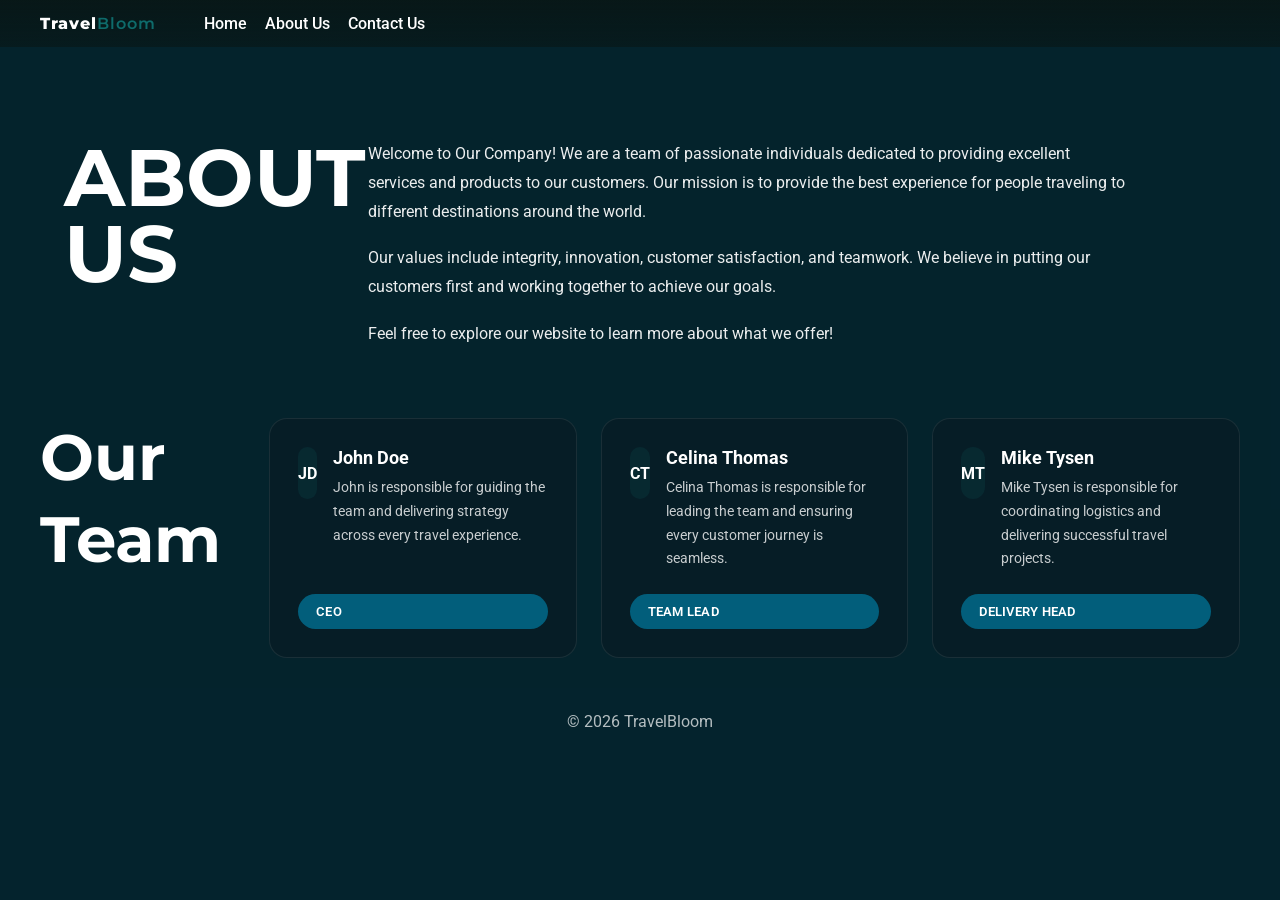
==== about_us.html @ 85b4c503 "complete html and css added" ====
<!doctype html>
<html lang="en">
  <head>
    <meta charset="utf-8" />
    <meta name="viewport" content="width=device-width, initial-scale=1" />
    <title>About Us — TravelBloom</title>
    <link rel="stylesheet" href="travel_recommendation.css" />
    <link rel="preconnect" href="https://fonts.googleapis.com" />
    <link rel="preconnect" href="https://fonts.gstatic.com" crossorigin />
    <link href="https://fonts.googleapis.com/css2?family=Montserrat:wght@300;600;800&family=Roboto:wght@300;400;700&display=swap" rel="stylesheet" />
  </head>
  <body>
    <header class="site-header">
      <div class="container header-inner">
        <div class="logo">Travel<span>Bloom</span></div>
        <nav class="main-nav">
          <a href="travel_recommendation.html">Home</a>
          <a href="about_us.html" class="active">About Us</a>
          <a href="#">Contact Us</a>
        </nav>
      </div>
    </header>

    <main>
      <div class="overlay"></div>
      <section class="about-hero">
        <div class="container about-layout">
          <div class="aside-panel">
            <div class="aside-bar"></div>
            <h1 class="about-heading">ABOUT US</h1>
          </div>
          <div class="about-copy-wrap">
            <p>
              Welcome to Our Company! We are a team of passionate individuals dedicated to providing excellent services and products to our customers. Our mission is to provide the best experience for people traveling to different destinations around the world.
            </p>
            <p>
              Our values include integrity, innovation, customer satisfaction, and teamwork. We believe in putting our customers first and working together to achieve our goals.
            </p>
            <p>
              Feel free to explore our website to learn more about what we offer!
            </p>
          </div>
        </div>
      </section>

      <section class="team-section">
        <div class="container">
          <div class="team-header">
            <h2>Our</h2>
            <h2>Team</h2>
          </div>
          <div class="team-grid">
            <article class="team-card">
              <div class="team-meta">
                <span class="team-avatar">JD</span>
                <div>
                  <h3>John Doe</h3>
                  <p>John is responsible for guiding the team and delivering strategy across every travel experience.</p>
                </div>
              </div>
              <span class="team-role">CEO</span>
            </article>

            <article class="team-card">
              <div class="team-meta">
                <span class="team-avatar">CT</span>
                <div>
                  <h3>Celina Thomas</h3>
                  <p>Celina Thomas is responsible for leading the team and ensuring every customer journey is seamless.</p>
                </div>
              </div>
              <span class="team-role">Team Lead</span>
            </article>

            <article class="team-card">
              <div class="team-meta">
                <span class="team-avatar">MT</span>
                <div>
                  <h3>Mike Tysen</h3>
                  <p>Mike Tysen is responsible for coordinating logistics and delivering successful travel projects.</p>
                </div>
              </div>
              <span class="team-role">Delivery Head</span>
            </article>
          </div>
        </div>
      </section>
    </main>

    <footer class="site-footer">
      <div class="container">&copy; 2026 TravelBloom</div>
    </footer>
  </body>
</html>
---- travel_recommendation.css ----
:root {
  --teal: #0e6b6b;
}

* {
  box-sizing: border-box;
}

html, body {
  height: 100%;
  margin: 0;
  font-family: 'Roboto', system-ui, Arial, sans-serif;
  color: #fff;
  background-color: #04232d;
}

.container {
  max-width: 1200px;
  margin: 0 auto;
  padding: 0 24px;
}

.site-header {
  background: linear-gradient(180deg, rgba(8, 23, 23, 0.95), rgba(8, 23, 23, 0.65));
  position: fixed;
  left: 0;
  right: 0;
  top: 0;
  z-index: 50;
}

.header-inner {
  display: flex;
  align-items: center;
  gap: 24px;
  padding: 14px 0;
}

.logo {
  font-family: 'Montserrat', sans-serif;
  font-weight: 800;
  letter-spacing: 1px;
}

.logo span {
  color: var(--teal);
  font-weight: 600;
}

.main-nav {
  margin-left: 24px;
  display: flex;
  gap: 18px;
}

.main-nav a {
  color: #fff;
  text-decoration: none;
  font-weight: 500;
}

.search {
  margin-left: auto;
  display: flex;
  gap: 8px;
  align-items: center;
}

.search input {
  padding: 10px 14px;
  border-radius: 20px;
  border: 0;
  width: 320px;
}

.btn {
  background: var(--teal);
  border: 0;
  color: #fff;
  padding: 9px 14px;
  border-radius: 18px;
  cursor: pointer;
  transition: background-color 0.3s ease;
}

.btn:hover {
  background-color: #118d8d;
}

.btn.clear {
  background: transparent;
  border: 1px solid rgba(255, 255, 255, 0.15);
}

.hero {
  height: 100vh;
  min-height: 620px;
  background: url('https://images.unsplash.com/photo-1534447677768-be436bb09401?auto=format&fit=crop&w=2000&q=80') center / cover no-repeat;
  position: relative;
  display: flex;
  align-items: center;
}

.hero-overlay {
  position: absolute;
  inset: 0;
  background: linear-gradient(90deg, rgba(1, 58, 62, 0.82) 0%, rgba(1, 58, 62, 0.35) 30%, rgba(0, 0, 0, 0.15) 100%);
}

.hero-content {
  position: relative;
  display: flex;
  align-items: flex-start;
}

.hero-left {
  max-width: 680px;
  padding-left: 48px;
}

.hero-left h1 {
  font-family: 'Montserrat', sans-serif;
  font-size: 88px;
  line-height: 0.9;
  margin: 0 0 18px;
  font-weight: 800;
  text-transform: uppercase;
}

.hero-left h1 span {
  display: block;
}

.lead {
  color: rgba(255, 255, 255, 0.85);
  max-width: 520px;
  font-size: 15px;
  line-height: 1.6;
  margin-bottom: 28px;
}

.cta {
  display: inline-block;
  background: #036669;
  padding: 12px 22px;
  border-radius: 6px;
  color: #fff;
  text-decoration: none;
  font-weight: 600;
}

.site-footer {
  padding: 24px 0;
  text-align: center;
  color: rgba(255, 255, 255, 0.7);
}

main {
  position: relative;
  background: url('https://images.unsplash.com/photo-1534447677768-be436bb09401?auto=format&fit=crop&w=2000&q=80') center / cover no-repeat;
}

.overlay {
  position: absolute;
  inset: 0;
  background: rgba(4, 35, 45, 0.75);
  z-index: 0;
}

.about-hero {
  position: relative;
  background: transparent;
}

.about-layout {
  position: relative;
  z-index: 1;
  display: grid;
  grid-template-columns: minmax(220px, 280px) 1fr;
  gap: 48px;
  align-items: start;
  padding: 140px 0 0px;
}

.aside-panel {
  display: flex;
  align-items: flex-start;
  gap: 24px;
}

.aside-bar {
  width: 4px;
  height: 240px;
  background: rgba(255, 255, 255, 0.35);
  margin-top: 8px;
}

.about-heading {
  font-family: 'Montserrat', sans-serif;
  font-size: 80px;
  line-height: 0.95;
  text-transform: uppercase;
  margin: 0;
}

.about-copy-wrap {
  color: rgba(255, 255, 255, 0.92);
  font-size: 16px;
  line-height: 1.8;
  max-width: 760px;
}

.about-copy-wrap p {
  margin: 0 0 18px;
}

.contact-hero {
  position: relative;
  min-height: 90vh;
  display: flex;
  align-items: center;
}

.contact-layout {
  position: relative;
  z-index: 1;
  display: grid;
  grid-template-columns: minmax(320px, 520px) minmax(420px, 1fr);
  gap: 48px;
  align-items: center;
  padding: 90px 0 120px;
}

.contact-copy-panel {
  display: flex;
  align-items: flex-start;
  gap: 24px;
}

.contact-heading {
  font-family: 'Montserrat', sans-serif;
  font-size: 80px;
  line-height: 0.95;
  text-transform: uppercase;
  margin: 0 0 18px;
  text-shadow: 2px 4px 12px rgba(0, 0, 0, 0.4);
}

.contact-subtitle {
  color: rgba(255, 255, 255, 0.9);
  font-size: 16px;
  margin: 0;
}

.contact-card {
  background: rgba(8, 28, 36, 0.72);
  border: 1px solid rgba(255, 255, 255, 0.08);
  border-radius: 24px;
  padding: 40px;
  box-shadow: 0 18px 60px rgba(0, 0, 0, 0.16);
  backdrop-filter: blur(10px);
  -webkit-backdrop-filter: blur(10px);
}

.contact-form {
  display: grid;
  gap: 20px;
}

.contact-form label {
  color: rgba(255, 255, 255, 0.8);
  font-size: 14px;
  font-weight: 500;
}

.contact-form input,
.contact-form textarea {
  width: 100%;
  border: 1px solid rgba(255, 255, 255, 0.15);
  border-radius: 16px;
  padding: 16px 18px;
  background: rgba(255, 255, 255, 0.06);
  color: #fff;
  font-size: 15px;
  outline: none;
  transition: border-color 0.3s ease, box-shadow 0.3s ease;
}

.contact-form input:focus,
.contact-form textarea:focus {
  border-color: var(--teal);
  box-shadow: 0 0 0 3px rgba(14, 107, 107, 0.3);
}

.contact-form input::placeholder,
.contact-form textarea::placeholder {
  color: rgba(255, 255, 255, 0.45);
}

.contact-form textarea {
  min-height: 180px;
  resize: vertical;
}

.submit-btn {
  width: 100%;
  justify-self: stretch;
  border-radius: 14px;
}

.team-section .container {
  position: relative;
  z-index: 1;
  display: grid;
  grid-template-columns: minmax(150px, auto) 1fr;
  gap: 48px;
  align-items: start;
  padding: 30px 0 30px;
}

.team-header {
  display: flex;
  flex-direction: column;
  gap: 0.25rem;
}

.team-header h2 {
  font-family: 'Montserrat', sans-serif;
  font-size: 64px;
  margin: 0;
}

.team-grid {
  display: grid;
  grid-template-columns: repeat(3, minmax(220px, 1fr));
  gap: 24px;
}

.team-card {
  background: rgba(8, 28, 36, 0.72);
  border: 1px solid rgba(255, 255, 255, 0.08);
  border-radius: 18px;
  padding: 28px;
  display: flex;
  flex-direction: column;
  justify-content: space-between;
  min-height: 240px;
}

.team-meta {
  display: flex;
  align-items: flex-start;
  gap: 16px;
}

/* This prevents the text block from overflowing the card on smaller screens */
.team-meta > div {
  min-width: 0;
}

.team-avatar {
  display: grid;
  place-items: center;
  width: 52px;
  height: 52px;
  border-radius: 14px;
  background: rgba(15, 107, 107, 0.15);
  color: #fff;
  font-weight: 700;
}

.team-card h3 {
  margin: 0 0 8px;
  font-size: 18px;
}

.team-card p {
  margin: 0;
  color: rgba(255, 255, 255, 0.78);
  line-height: 1.7;
  font-size: 14px;
  overflow-wrap: break-word;
}

.team-role {
  margin-top: 18px;
  display: inline-flex;
  padding: 10px 18px;
  border-radius: 999px;
  background: rgba(3, 99, 128, 0.95);
  color: #fff;
  font-size: 13px;
  font-weight: 600;
  text-transform: uppercase;
  letter-spacing: 0.02em;
}

@media (max-width: 900px) {
  .hero-left h1 {
    font-size: 56px;
  }
  .search input {
    width: 200px;
  }
  .main-nav {
    display: none;
  }
  .about-layout {
    grid-template-columns: 1fr;
  }
  .contact-layout {
    grid-template-columns: 1fr;
  }
  .team-section .container {
    grid-template-columns: 1fr;
    gap: 40px;
  }
  .team-grid {
    grid-template-columns: 1fr 1fr;
  }
}

@media (max-width: 760px) {
  .about-layout {
    padding: 100px 0 60px;
  }
  .contact-layout {
    padding: 100px 0 40px;
  }
}

@media (max-width: 620px) {
  .team-grid {
    grid-template-columns: 1fr;
  }
  .about-heading {
    font-size: 48px;
  }
  .contact-heading {
    font-size: 48px;
  }
  .contact-card {
    padding: 28px;
  }
}

@media (max-width: 520px) {
  .hero {
    align-items: flex-end;
    padding-bottom: 40px;
  }
  .hero-left h1 {
    font-size: 36px;
  }
  .search input {
    display: none;
  }
}
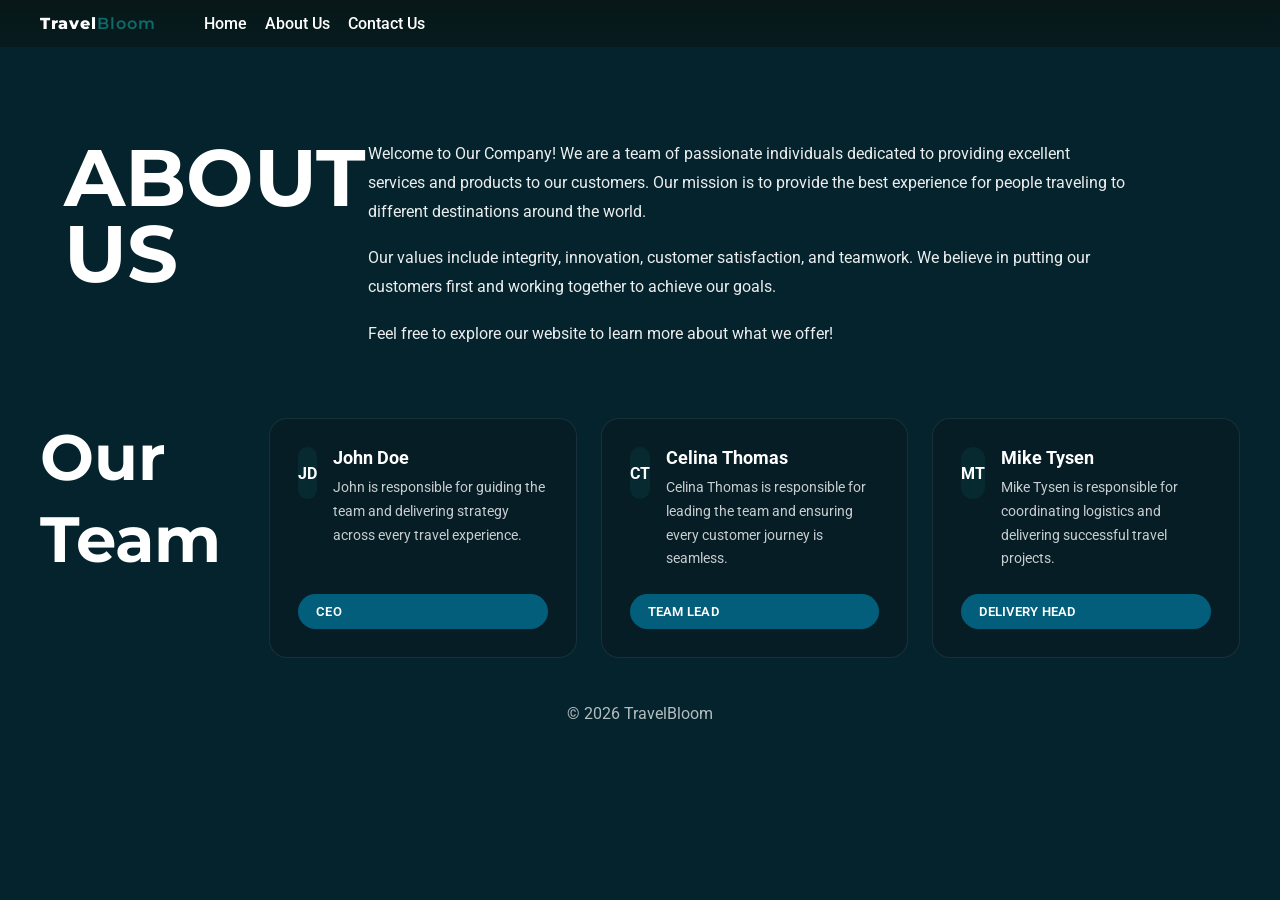
==== commit 44546224: "prototype" ====
--- a/about_us.html
+++ b/about_us.html
@@ -10,13 +10,14 @@
     <link href="https://fonts.googleapis.com/css2?family=Montserrat:wght@300;600;800&family=Roboto:wght@300;400;700&display=swap" rel="stylesheet" />
   </head>
   <body>
+    <script src="travel_recommendation.js"></script>
     <header class="site-header">
       <div class="container header-inner">
         <div class="logo">Travel<span>Bloom</span></div>
         <nav class="main-nav">
           <a href="travel_recommendation.html">Home</a>
           <a href="about_us.html" class="active">About Us</a>
-          <a href="#">Contact Us</a>
+          <a href="contact_us.html">Contact Us</a>
         </nav>
       </div>
     </header>
--- a/travel_recommendation.css
+++ b/travel_recommendation.css
@@ -93,8 +93,9 @@
 }
 
 .hero {
-  height: 100vh;
-  min-height: 620px;
+  overflow: hidden;
+  height: calc(100vh - 60px);
+  min-height: 520px;
   background: url('https://images.unsplash.com/photo-1534447677768-be436bb09401?auto=format&fit=crop&w=2000&q=80') center / cover no-repeat;
   position: relative;
   display: flex;
@@ -108,19 +109,20 @@
 }
 
 .hero-content {
+  width: 45%;
   position: relative;
   display: flex;
   align-items: flex-start;
 }
 
 .hero-left {
-  max-width: 680px;
+  max-width: 420px;        /* was 680px — too wide, bleeds into panel */
   padding-left: 48px;
 }
 
 .hero-left h1 {
   font-family: 'Montserrat', sans-serif;
-  font-size: 88px;
+  font-size: 72px;
   line-height: 0.9;
   margin: 0 0 18px;
   font-weight: 800;
@@ -150,7 +152,7 @@
 }
 
 .site-footer {
-  padding: 24px 0;
+  padding: 16px 0;
   text-align: center;
   color: rgba(255, 255, 255, 0.7);
 }
@@ -456,3 +458,91 @@
     display: none;
   }
 }
+/* ── Results Panel (overlays right side of hero) ── */
+.results-panel {
+  position: absolute;
+  top: 57px;
+  right: 0;
+  width: 42%;
+  height: calc(100% - 57px);   /* subtract header so it doesn't overflow into footer */
+  overflow-y: auto;
+  z-index: 10;
+  display: flex;
+  flex-direction: column;
+  gap: 0;
+  background: rgba(4, 35, 45, 0.45);
+  backdrop-filter: blur(2px);
+}
+
+.time-banner {
+  background: var(--teal);
+  color: #fff;
+  font-family: 'Montserrat', sans-serif;
+  font-weight: 600;
+  font-size: 14px;
+  padding: 16px 24px;  /* slightly more padding top/bottom */
+  letter-spacing: 0.02em;
+  flex-shrink: 0;
+  white-space: nowrap;
+  overflow: hidden;
+  text-overflow: ellipsis;
+}
+
+.rec-card {
+  background: #fff;
+  color: #111;
+  flex-shrink: 0;
+}
+
+.rec-card img {
+  width: 100%;
+  height: 280px;
+  object-fit: cover;
+  display: block;
+}
+
+.rec-card-body {
+  padding: 20px 24px 24px;
+}
+
+.rec-card-body h3 {
+  margin: 0 0 8px;
+  font-family: 'Montserrat', sans-serif;
+  font-size: 20px;
+  font-weight: 700;
+  color: #0a1a1f;
+}
+
+.rec-card-body p {
+  margin: 0 0 16px;
+  color: #444;
+  font-size: 14px;
+  line-height: 1.6;
+}
+
+.visit-btn {
+  background: var(--teal);
+  color: #fff;
+  border: none;
+  padding: 10px 22px;
+  border-radius: 6px;
+  font-size: 14px;
+  font-weight: 600;
+  cursor: pointer;
+}
+
+.visit-btn:hover {
+  background: #118d8d;
+}
+
+/* Hide scrollbar but keep scroll */
+.results-panel::-webkit-scrollbar { width: 0; }
+
+@media (max-width: 900px) {
+  .results-panel {
+    width: 100%;
+    top: auto;
+    bottom: 0;
+    height: 55%;
+  }
+}
